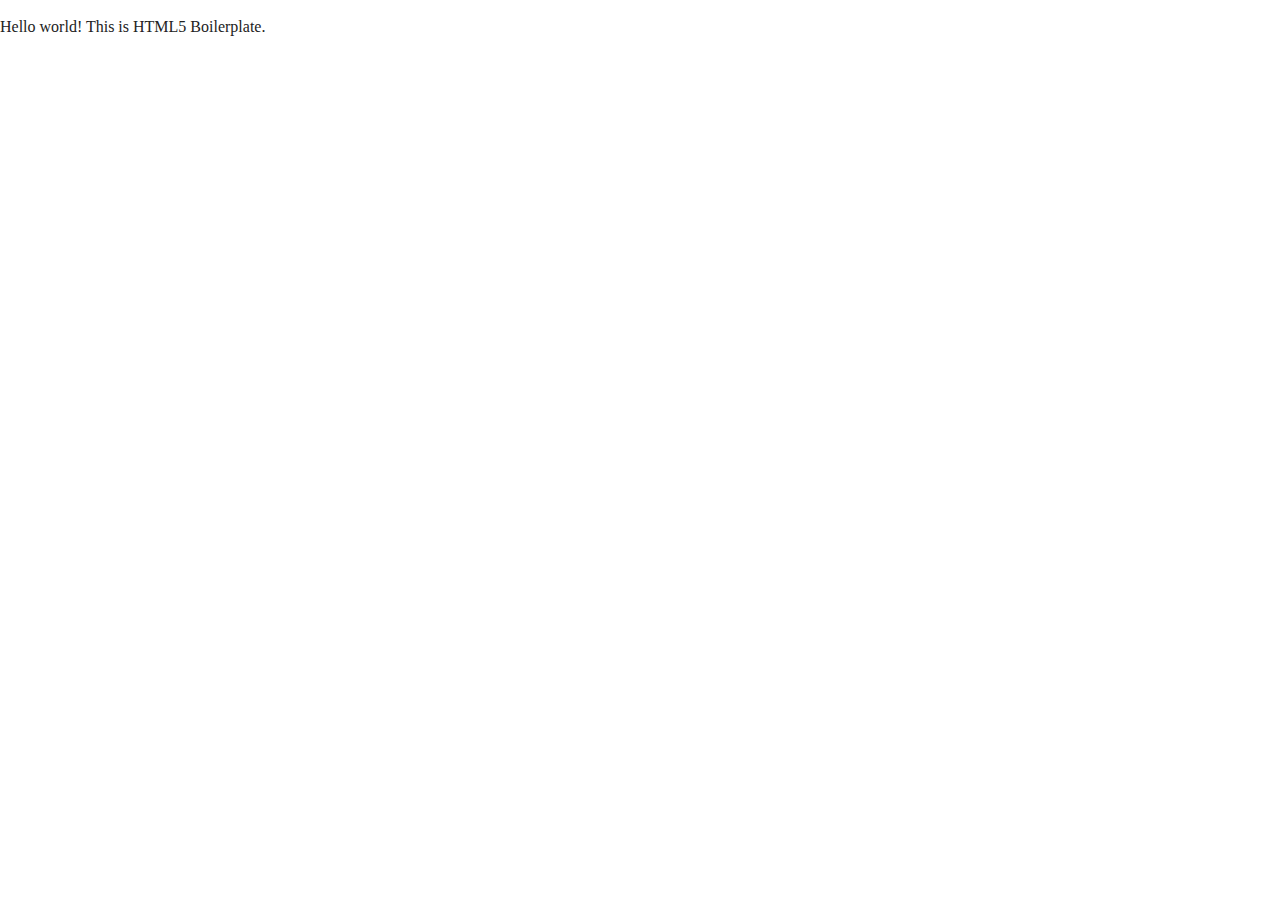
==== about/index.html @ 62fe8481 "initial commit" ====
<!doctype html>
<html class="no-js" lang="">

<head>
  <meta charset="utf-8">
  <title></title>
  <meta name="description" content="">
  <meta name="viewport" content="width=device-width, initial-scale=1">

  <link rel="manifest" href="../site.webmanifest">
  <link rel="apple-touch-icon" href="../icon.png">
  <!-- Place favicon.ico in the root directory -->

  <link rel="stylesheet" href="../css/normalize.css">
  <link rel="stylesheet" href="../css/main.css">

  <meta name="theme-color" content="#fafafa">
</head>

<body>
  <!--[if IE]>
    <p class="browserupgrade">You are using an <strong>outdated</strong> browser. Please <a href="https://browsehappy.com/">upgrade your browser</a> to improve your experience and security.</p>
  <![endif]-->

  <!-- Add your site or application content here -->
  <p>Hello world! This is HTML5 Boilerplate.</p>
  <script src="../js/vendor/modernizr-3.8.0.min.js"></script>
  <script src="https://code.jquery.com/jquery-3.4.1.min.js" integrity="sha256-CSXorXvZcTkaix6Yvo6HppcZGetbYMGWSFlBw8HfCJo=" crossorigin="anonymous"></script>
  <script>window.jQuery || document.write('<script src="../js/vendor/jquery-3.4.1.min.js"><\/script>')</script>
  <script src="../js/plugins.js"></script>
  <script src="../js/main.js"></script>

  <!-- Google Analytics: change UA-XXXXX-Y to be your site's ID. -->
  <script>
    window.ga = function () { ga.q.push(arguments) }; ga.q = []; ga.l = +new Date;
    ga('create', 'UA-XXXXX-Y', 'auto'); ga('set','transport','beacon'); ga('send', 'pageview')
  </script>
  <script src="https://www.google-analytics.com/analytics.js" async></script>
</body>

</html>
---- css/main.css ----
/*! HTML5 Boilerplate v7.3.0 | MIT License | https://html5boilerplate.com/ */

/* main.css 2.0.0 | MIT License | https://github.com/h5bp/main.css#readme */
/*
 * What follows is the result of much research on cross-browser styling.
 * Credit left inline and big thanks to Nicolas Gallagher, Jonathan Neal,
 * Kroc Camen, and the H5BP dev community and team.
 */

/* ==========================================================================
   Base styles: opinionated defaults
   ========================================================================== */

html {
  color: #222;
  font-size: 1em;
  line-height: 1.4;
}

/*
 * Remove text-shadow in selection highlight:
 * https://twitter.com/miketaylr/status/12228805301
 *
 * Vendor-prefixed and regular ::selection selectors cannot be combined:
 * https://stackoverflow.com/a/16982510/7133471
 *
 * Customize the background color to match your design.
 */

::-moz-selection {
  background: #b3d4fc;
  text-shadow: none;
}

::selection {
  background: #b3d4fc;
  text-shadow: none;
}

/*
 * A better looking default horizontal rule
 */

hr {
  display: block;
  height: 1px;
  border: 0;
  border-top: 1px solid #ccc;
  margin: 1em 0;
  padding: 0;
}

/*
 * Remove the gap between audio, canvas, iframes,
 * images, videos and the bottom of their containers:
 * https://github.com/h5bp/html5-boilerplate/issues/440
 */

audio,
canvas,
iframe,
img,
svg,
video {
  vertical-align: middle;
}

/*
 * Remove default fieldset styles.
 */

fieldset {
  border: 0;
  margin: 0;
  padding: 0;
}

/*
 * Allow only vertical resizing of textareas.
 */

textarea {
  resize: vertical;
}

/* ==========================================================================
   Browser Upgrade Prompt
   ========================================================================== */

.browserupgrade {
  margin: 0.2em 0;
  background: #ccc;
  color: #000;
  padding: 0.2em 0;
}

/* ==========================================================================
   Author's custom styles
   ========================================================================== */

/* ==========================================================================
   Helper classes
   ========================================================================== */

/*
 * Hide visually and from screen readers
 */

.hidden {
  display: none !important;
}

/*
* Hide only visually, but have it available for screen readers:
* https://snook.ca/archives/html_and_css/hiding-content-for-accessibility
*
* 1. For long content, line feeds are not interpreted as spaces and small width
*    causes content to wrap 1 word per line:
*    https://medium.com/@jessebeach/beware-smushed-off-screen-accessible-text-5952a4c2cbfe
*/

.sr-only {
  border: 0;
  clip: rect(0, 0, 0, 0);
  height: 1px;
  margin: -1px;
  overflow: hidden;
  padding: 0;
  position: absolute;
  white-space: nowrap;
  width: 1px;
  /* 1 */
}

/*
* Extends the .sr-only class to allow the element
* to be focusable when navigated to via the keyboard:
* https://www.drupal.org/node/897638
*/

.sr-only.focusable:active,
.sr-only.focusable:focus {
  clip: auto;
  height: auto;
  margin: 0;
  overflow: visible;
  position: static;
  white-space: inherit;
  width: auto;
}

/*
* Hide visually and from screen readers, but maintain layout
*/

.invisible {
  visibility: hidden;
}

/*
* Clearfix: contain floats
*
* For modern browsers
* 1. The space content is one way to avoid an Opera bug when the
*    `contenteditable` attribute is included anywhere else in the document.
*    Otherwise it causes space to appear at the top and bottom of elements
*    that receive the `clearfix` class.
* 2. The use of `table` rather than `block` is only necessary if using
*    `:before` to contain the top-margins of child elements.
*/

.clearfix:before,
.clearfix:after {
  content: " ";
  /* 1 */
  display: table;
  /* 2 */
}

.clearfix:after {
  clear: both;
}

/* ==========================================================================
   EXAMPLE Media Queries for Responsive Design.
   These examples override the primary ('mobile first') styles.
   Modify as content requires.
   ========================================================================== */

@media only screen and (min-width: 35em) {
  /* Style adjustments for viewports that meet the condition */
}

@media print,
  (-webkit-min-device-pixel-ratio: 1.25),
  (min-resolution: 1.25dppx),
  (min-resolution: 120dpi) {
  /* Style adjustments for high resolution devices */
}

/* ==========================================================================
   Print styles.
   Inlined to avoid the additional HTTP request:
   https://www.phpied.com/delay-loading-your-print-css/
   ========================================================================== */

@media print {
  *,
  *:before,
  *:after {
    background: transparent !important;
    color: #000 !important;
    /* Black prints faster */
    box-shadow: none !important;
    text-shadow: none !important;
  }
  a,
  a:visited {
    text-decoration: underline;
  }
  a[href]:after {
    content: " (" attr(href) ")";
  }
  abbr[title]:after {
    content: " (" attr(title) ")";
  }
  /*
     * Don't show links that are fragment identifiers,
     * or use the `javascript:` pseudo protocol
     */
  a[href^="#"]:after,
  a[href^="javascript:"]:after {
    content: "";
  }
  pre {
    white-space: pre-wrap !important;
  }
  pre,
  blockquote {
    border: 1px solid #999;
    page-break-inside: avoid;
  }
  /*
     * Printing Tables:
     * https://web.archive.org/web/20180815150934/http://css-discuss.incutio.com/wiki/Printing_Tables
     */
  thead {
    display: table-header-group;
  }
  tr,
  img {
    page-break-inside: avoid;
  }
  p,
  h2,
  h3 {
    orphans: 3;
    widows: 3;
  }
  h2,
  h3 {
    page-break-after: avoid;
  }
}
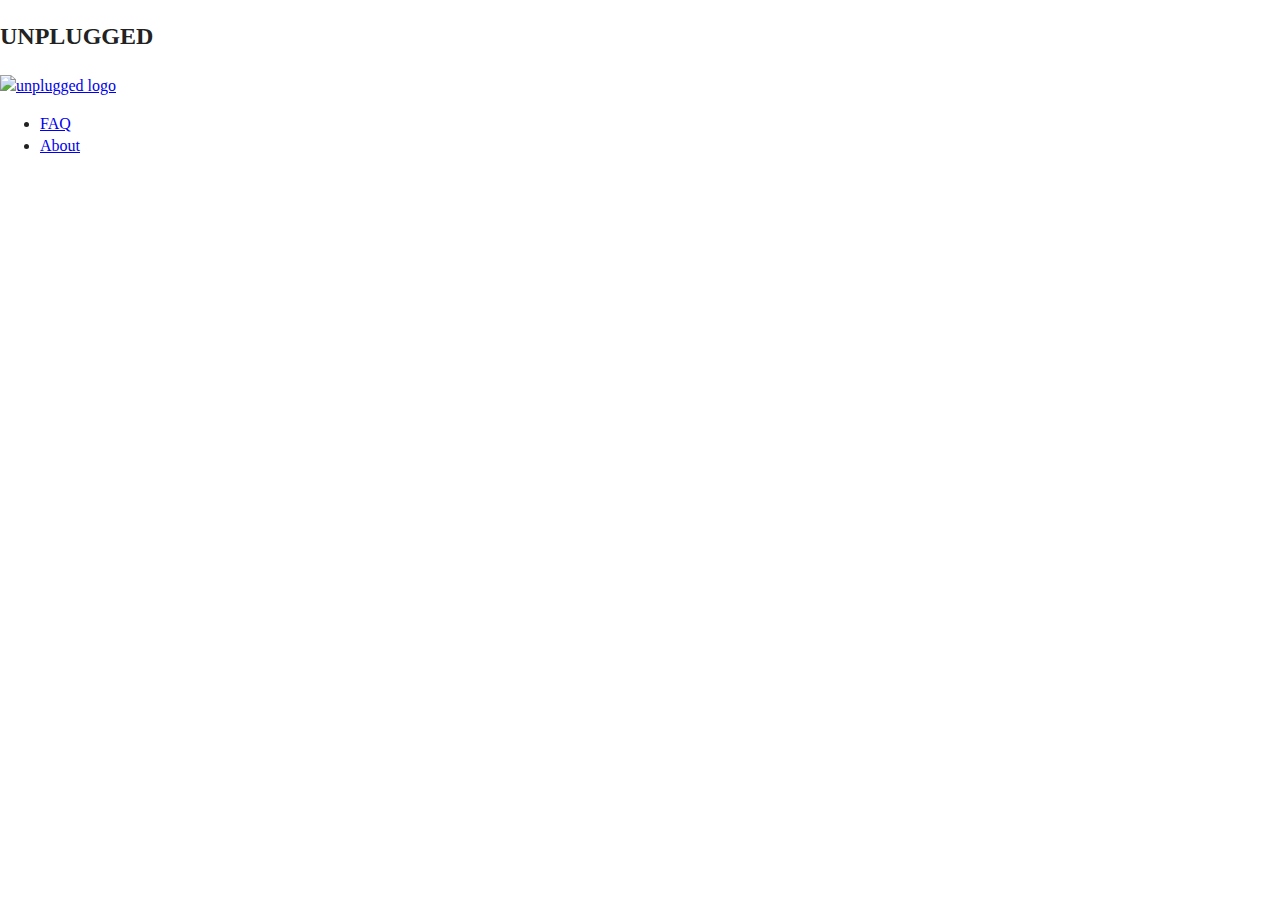
==== commit a635c8e9: "added text to home" ====
--- a/about/index.html
+++ b/about/index.html
@@ -21,9 +21,44 @@
   <!--[if IE]>
     <p class="browserupgrade">You are using an <strong>outdated</strong> browser. Please <a href="https://browsehappy.com/">upgrade your browser</a> to improve your experience and security.</p>
   <![endif]-->
+  <!-- Add your site or application content here -->
+  <header>
+    <div class="content-wrapper">
+      <h2>UNPLUGGED</h2>
+      <a href="#"><img src="" alt="unplugged logo" /></a>
+      <div class="header-divider"></div>
+      <nav>
+        <ul>
+          <li><a href="faq/index.html" target="_blank">FAQ</a></li>
+          <li><a href="about/index.html" target="_blank">About</a></li>
+        </ul>
+      </nav>
+    </div>
+  </header>
+  <main>
 
-  <!-- Add your site or application content here -->
-  <p>Hello world! This is HTML5 Boilerplate.</p>
+    <section>
+    </section>
+    <aside>
+    </aside>
+  </main>
+  <footer>
+    <div class="content-wrapper">
+      <div class="footer-content">
+        <address class="contact">
+
+        </address>
+        <div class="social">
+          <div class="social-icons">
+            <p><a href="https://www.facebook.com/yoursite" target="_blank"></a></p>
+          </div>
+        </div>
+      </div>
+    </div>
+    <div class="copyright">
+
+    </div>
+  </footer>
   <script src="../js/vendor/modernizr-3.8.0.min.js"></script>
   <script src="https://code.jquery.com/jquery-3.4.1.min.js" integrity="sha256-CSXorXvZcTkaix6Yvo6HppcZGetbYMGWSFlBw8HfCJo=" crossorigin="anonymous"></script>
   <script>window.jQuery || document.write('<script src="../js/vendor/jquery-3.4.1.min.js"><\/script>')</script>
@@ -33,7 +68,7 @@
   <!-- Google Analytics: change UA-XXXXX-Y to be your site's ID. -->
   <script>
     window.ga = function () { ga.q.push(arguments) }; ga.q = []; ga.l = +new Date;
-    ga('create', 'UA-XXXXX-Y', 'auto'); ga('set','transport','beacon'); ga('send', 'pageview')
+    ga('create', 'UA-XXXXX-Y', 'auto'); ga('set', 'transport', 'beacon'); ga('send', 'pageview')
   </script>
   <script src="https://www.google-analytics.com/analytics.js" async></script>
 </body>
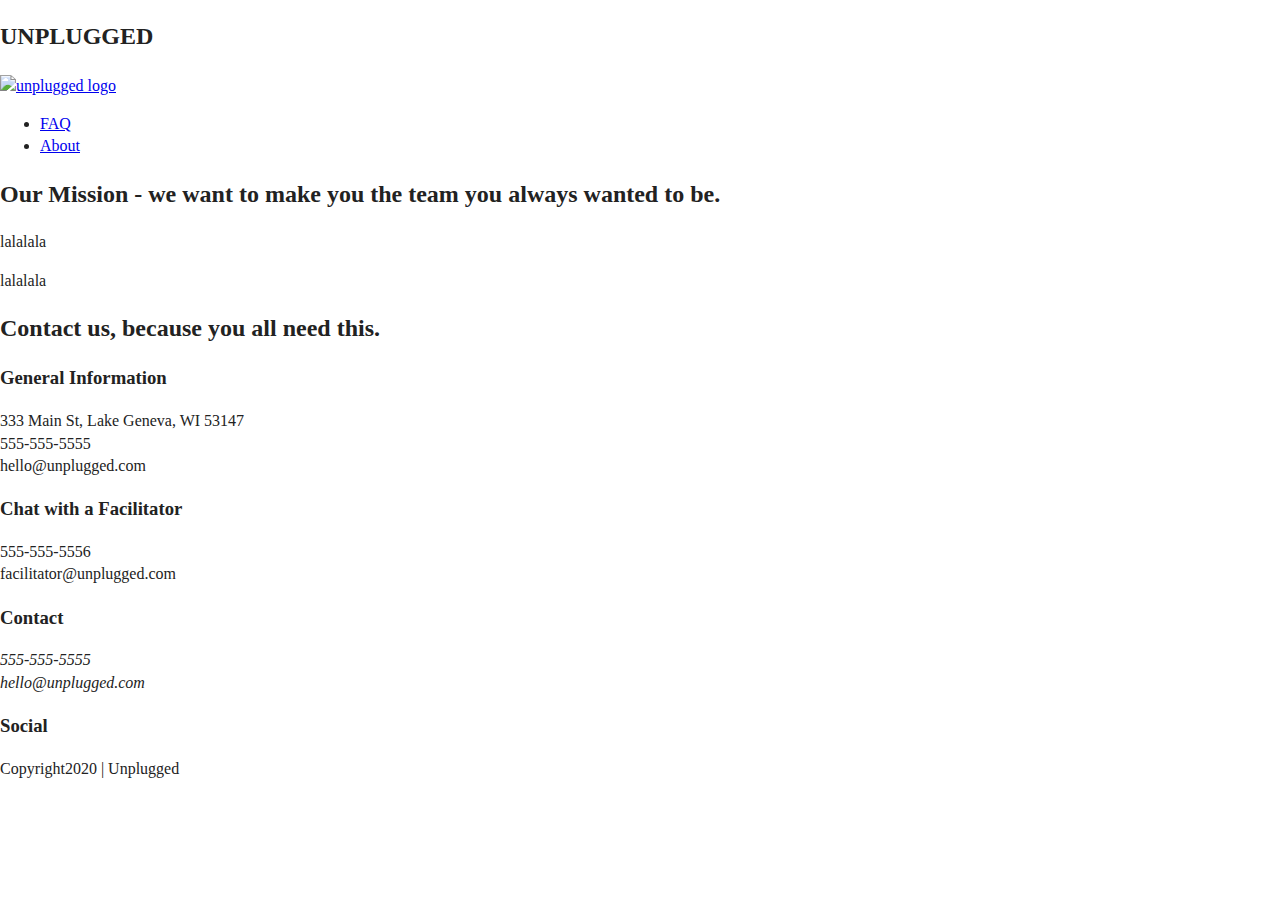
==== commit fde31007: "added about text" ====
--- a/about/index.html
+++ b/about/index.html
@@ -36,27 +36,61 @@
     </div>
   </header>
   <main>
+    <h2>Our Mission - we want to make you the team you always wanted to be.</h2>
+    <section class="mission">
+      <div class="content-wrapper">
+        <p>lalalala</p>
 
-    <section>
+        <div class="mission-content">
+          <p>lalalala</p>
+        </div>
+      </div> <!-- mission content wrapper ends -->
     </section>
-    <aside>
-    </aside>
+    <section class="map">
+      <figure>
+
+      </figure>
+    </section>
+    <h2>Contact us, because you all need this.</h2>
+    <section class="contact-section">
+      <div class="content-wrapper">
+        <div>
+          <h3>General Information</h3>
+          <p>333 Main St, Lake Geneva, WI 53147<br />
+            555-555-5555<br />
+            hello@unplugged.com
+          </p>
+        </div>
+        <div>
+          <h3>Chat with a Facilitator</h3>
+          <p>555-555-5556<br />
+             facilitator@unplugged.com
+          </p>
+        </div>
+      </div>
+    </section>
   </main>
   <footer>
     <div class="content-wrapper">
       <div class="footer-content">
+        <h3>Contact</h3>
         <address class="contact">
-
+          <p>555-555-5555<br />
+            hello@unplugged.com
+          </p>
         </address>
         <div class="social">
+          <h3>Social</h3>
           <div class="social-icons">
             <p><a href="https://www.facebook.com/yoursite" target="_blank"></a></p>
+            <p><a href="https://www.linkedin.com/"></a></p>
+            <p><a href="https://www.instagram.com/"></a></p>
           </div>
         </div>
       </div>
     </div>
     <div class="copyright">
-
+      <p>Copyright2020 | Unplugged</p>
     </div>
   </footer>
   <script src="../js/vendor/modernizr-3.8.0.min.js"></script>
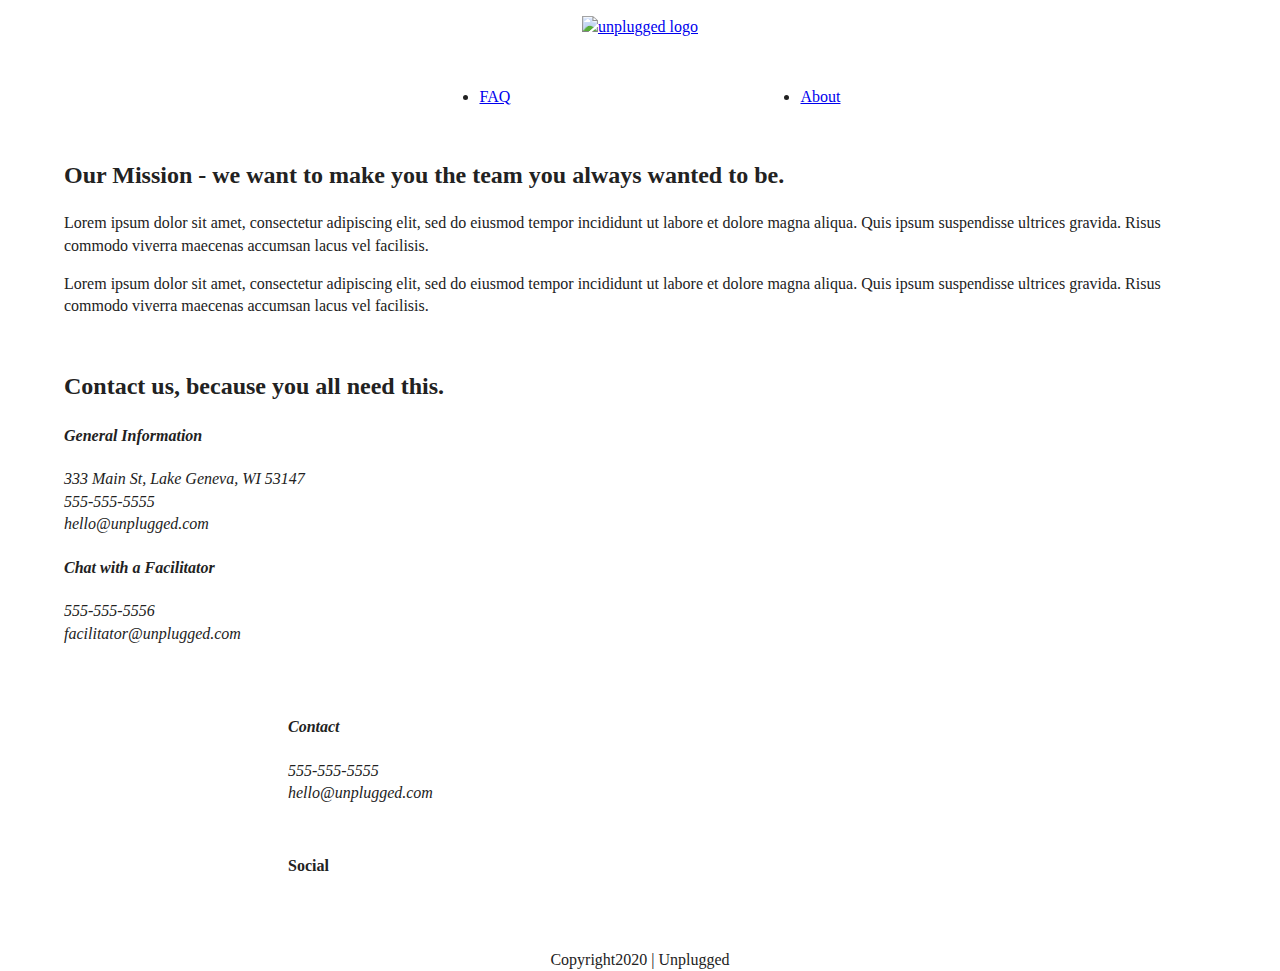
==== commit 94ae98c1: "added widths, margins, and padding" ====
--- a/about/index.html
+++ b/about/index.html
@@ -3,7 +3,7 @@
 
 <head>
   <meta charset="utf-8">
-  <title></title>
+  <title>Unplugged</title>
   <meta name="description" content="">
   <meta name="viewport" content="width=device-width, initial-scale=1">
 
@@ -16,7 +16,6 @@
 
   <meta name="theme-color" content="#fafafa">
 </head>
-
 <body>
   <!--[if IE]>
     <p class="browserupgrade">You are using an <strong>outdated</strong> browser. Please <a href="https://browsehappy.com/">upgrade your browser</a> to improve your experience and security.</p>
@@ -24,25 +23,31 @@
   <!-- Add your site or application content here -->
   <header>
     <div class="content-wrapper">
-      <h2>UNPLUGGED</h2>
-      <a href="#"><img src="" alt="unplugged logo" /></a>
+      <a href="#"><img src="" alt="unplugged logo" /></a>     
       <div class="header-divider"></div>
       <nav>
         <ul>
-          <li><a href="faq/index.html" target="_blank">FAQ</a></li>
-          <li><a href="about/index.html" target="_blank">About</a></li>
+          <li><a href="../faq/index.html" target="_blank">FAQ</a></li>
+          <li><a href="index.html">About</a></li>
         </ul>
       </nav>
     </div>
   </header>
-  <main>
-    <h2>Our Mission - we want to make you the team you always wanted to be.</h2>
+  <main>    
     <section class="mission">
       <div class="content-wrapper">
-        <p>lalalala</p>
-
+        <h2>Our Mission - we want to make you the team you always wanted to be.</h2>
         <div class="mission-content">
-          <p>lalalala</p>
+          <p>
+            Lorem ipsum dolor sit amet, consectetur adipiscing elit, sed do eiusmod tempor incididunt ut labore et
+            dolore magna aliqua. Quis ipsum suspendisse ultrices gravida. Risus commodo viverra maecenas accumsan lacus
+            vel facilisis.
+          </p>
+          <p>
+            Lorem ipsum dolor sit amet, consectetur adipiscing elit, sed do eiusmod tempor incididunt ut labore et
+            dolore magna aliqua. Quis ipsum suspendisse ultrices gravida. Risus commodo viverra maecenas accumsan lacus
+            vel facilisis.
+          </p>
         </div>
       </div> <!-- mission content wrapper ends -->
     </section>
@@ -50,41 +55,46 @@
       <figure>
 
       </figure>
-    </section>
-    <h2>Contact us, because you all need this.</h2>
+    </section>    
     <section class="contact-section">
       <div class="content-wrapper">
-        <div>
-          <h3>General Information</h3>
-          <p>333 Main St, Lake Geneva, WI 53147<br />
-            555-555-5555<br />
-            hello@unplugged.com
-          </p>
-        </div>
-        <div>
-          <h3>Chat with a Facilitator</h3>
-          <p>555-555-5556<br />
-             facilitator@unplugged.com
-          </p>
-        </div>
+        <h2>Contact us, because you all need this.</h2>
+        <address class="contact-content">
+          <div>
+            <h4>General Information</h4>
+            <p>
+              333 Main St, Lake Geneva, WI 53147<br />
+              555-555-5555<br />
+              hello@unplugged.com
+            </p>
+          </div>
+          <div>
+            <h4>Chat with a Facilitator</h4>
+            <p>
+              555-555-5556<br />
+              facilitator@unplugged.com
+            </p>
+          </div>
+        </address>
       </div>
     </section>
   </main>
   <footer>
     <div class="content-wrapper">
-      <div class="footer-content">
-        <h3>Contact</h3>
+      <div class="footer-content">        
         <address class="contact">
-          <p>555-555-5555<br />
+          <h4>Contact</h4>
+          <p>
+            555-555-5555<br />
             hello@unplugged.com
           </p>
         </address>
         <div class="social">
-          <h3>Social</h3>
+          <h4>Social</h4>
           <div class="social-icons">
-            <p><a href="https://www.facebook.com/yoursite" target="_blank"></a></p>
-            <p><a href="https://www.linkedin.com/"></a></p>
-            <p><a href="https://www.instagram.com/"></a></p>
+            <p><a href="https://www.facebook.com/Skillcrush/" target="_blank"></a></p>
+            <p><a href="https://twitter.com/Skillcrush" target="_blank"></a></p>
+            <p><a href="https://www.instagram.com/skillcrush/" target="_blank"></a></p>
           </div>
         </div>
       </div>
--- a/css/main.css
+++ b/css/main.css
@@ -97,6 +97,156 @@
 /* ==========================================================================
    Author's custom styles
    ========================================================================== */
+.content-wrapper {
+  width: 90%;
+  margin: 50 px 0;
+}
+
+/*Base Header-Footer Styles*/
+header, footer {
+    display:flex;
+    justify-content: center;
+    align-items: center;
+    flex-flow: row wrap;
+}
+/*header styles*/
+header {
+  padding: 15px 0;
+}
+header .content-wrapper {
+    display: flex;
+    justify-content: center;
+    align-items: center;
+    flex-flow: row wrap;   
+    margin: 0;
+}
+.header-divider {
+  width: 100%;
+  height: 1px;
+  margin: 10px 0 20px 0;
+}
+
+header nav {
+  display: flex;
+  justify-content: space-around;
+  align-items: center;
+  flex-flow: row wrap;
+  width: 60%;
+}
+header nav ul {
+  display: flex;
+  justify-content: space-around;
+  width: 100%;
+}
+footer {
+ flex-direction: column;
+}
+footer p {
+  margin: 0;
+}
+footer .content-wrapper {
+  width: 55%;
+  margin: 50px 0;
+}
+footer .contact {
+  margin-bottom:50px;
+}
+footer .social-icons {
+  display: flex;
+  justify-content: space-around;
+  align-items: center;
+}
+footer .social-icons p {
+  display: flex;
+  justify-content: center;
+  align-items: center;
+}
+
+/*---------Mobile Styles - Homepage-----*/
+/*Hero Area*/
+.hero-area {
+  display: flex;
+  justify-content: center; 
+  flex-flow: row wrap;
+}
+/*Aside*/
+aside {
+  display: flex;
+  justify-content: center;
+  align-items: center;
+  flex-flow: row wrap;
+}
+/*Features*/
+.features {
+  display: flex;
+  justify-content: center; 
+  flex-flow: row wrap;
+}
+.features h2 {
+  margin-bottom: 60px;
+}
+.features article {
+  width: 63%;
+  margin: 30px 0;
+}
+.features .features-items {
+  display: flex;
+  justify-content: center;
+  align-items: center;
+  flex-flow: row wrap;
+  }
+features p {
+  margin: 0;
+}
+  /*Reviews*/
+.reviews {
+  display: flex;
+  justify-content: center;
+  flex-flow: row wrap;
+}
+.reviews h2 {
+  margin-bottom: 40px;
+}
+.reviews h3 {
+  width: 55%;
+  margin: 20px 0;
+}
+/*-----------About Page--------*/
+.mission {
+  display: flex;
+  justify-content: center;
+  align-items: center;
+  flex-flow: row wrap;
+}
+.contact-section {
+  display: flex;
+  justify-content: center;
+  align-items: center;
+  flex-flow: row wrap;
+}
+.contact-content p {
+  margin: 0;
+}
+/*******FAQ Page*******/
+.faq {
+  display: flex;
+  justify-content: center;
+  align-items: center;
+  flex-flow: row wrap;
+}
+  .faq .content-wrapper {
+    margin: 50px 0 0 0;
+    display: flex;
+    justify-content: center;
+    align-items: center;
+    flex-flow: row wrap;
+  }
+  .faq h2 {
+    margin-bottom: 40px;
+  }
+  .faq-content {
+    margin-bottom: 50px;
+  }
 
 /* ==========================================================================
    Helper classes
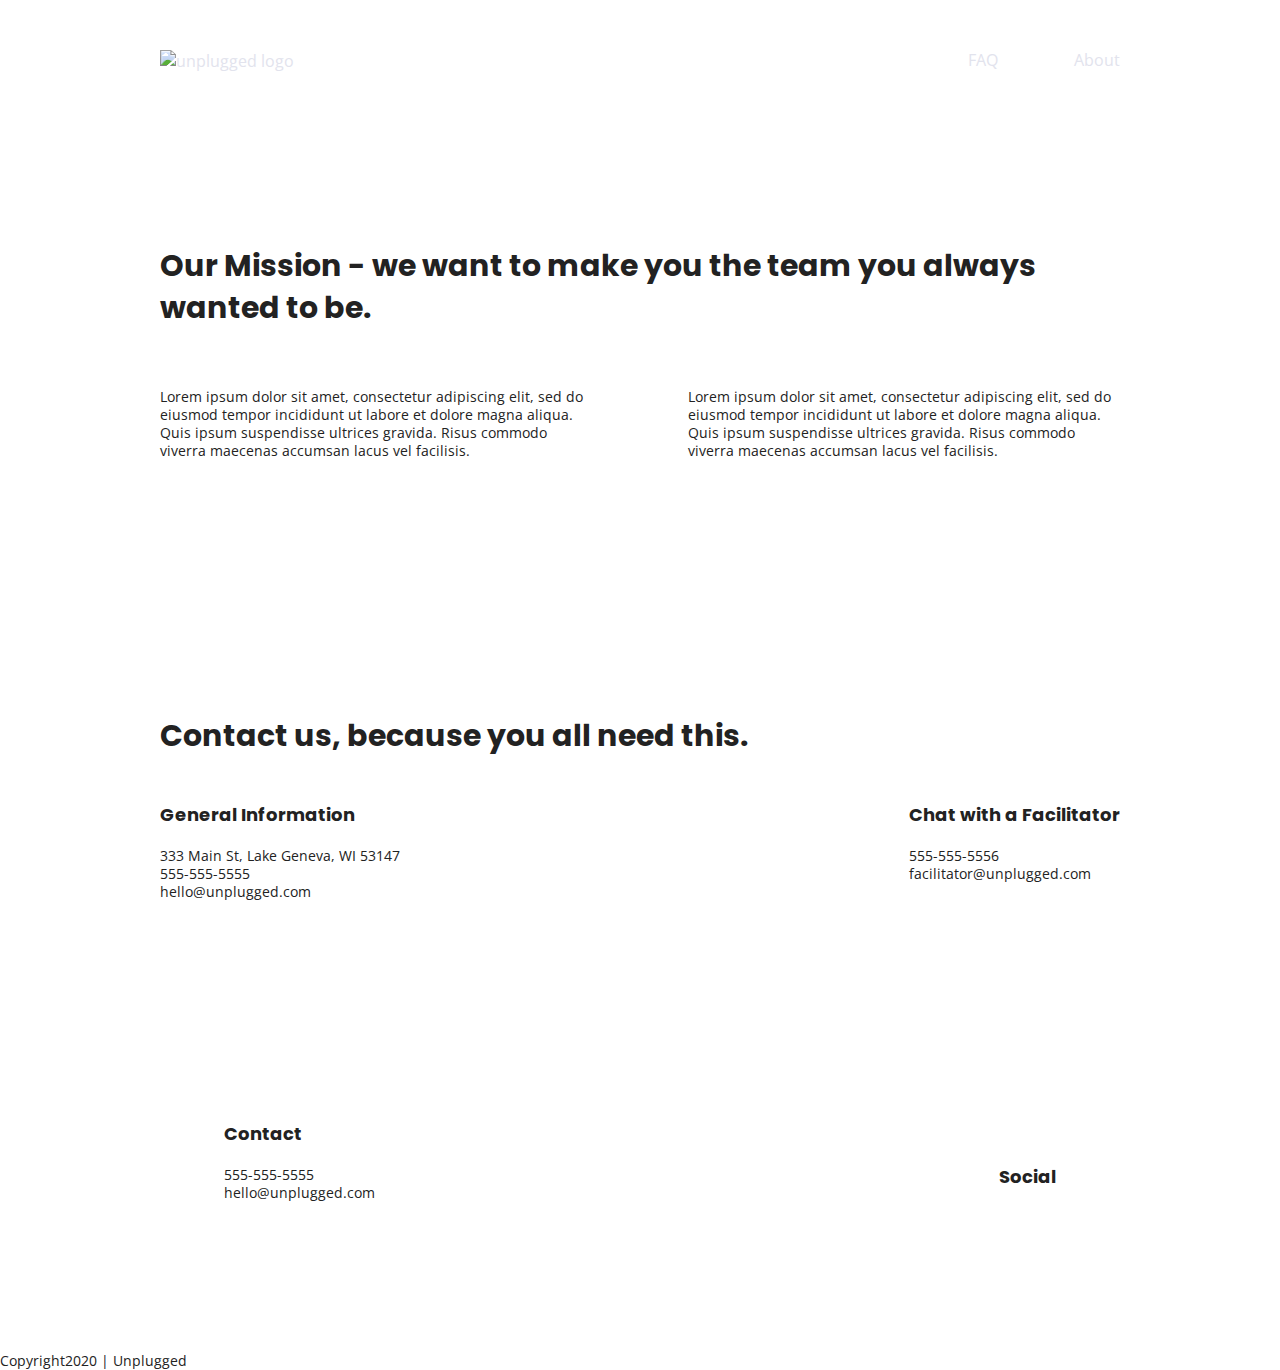
==== commit cba7945e: "added text styles" ====
--- a/about/index.html
+++ b/about/index.html
@@ -6,15 +6,14 @@
   <title>Unplugged</title>
   <meta name="description" content="">
   <meta name="viewport" content="width=device-width, initial-scale=1">
-
   <link rel="manifest" href="../site.webmanifest">
   <link rel="apple-touch-icon" href="../icon.png">
   <!-- Place favicon.ico in the root directory -->
-
   <link rel="stylesheet" href="../css/normalize.css">
   <link rel="stylesheet" href="../css/main.css">
-
   <meta name="theme-color" content="#fafafa">
+  <!-----------------Google Fonts-------->
+  <link href="https://fonts.googleapis.com/css?family=Open+Sans:400,700|Poppins:500,700" rel="stylesheet">
 </head>
 <body>
   <!--[if IE]>
--- a/css/main.css
+++ b/css/main.css
@@ -97,9 +97,58 @@
 /* ==========================================================================
    Author's custom styles
    ========================================================================== */
+/* General Styles */
+
+html {
+  font-size: 16px;
+}
+
+body {
+  font-family: 'Open Sans', sans-serif;
+  font-size: 1em;
+}
+
+ul,
+ol {
+  list-style-type: none
+}
+
+a {
+  color: #e2e3ed;
+  text-decoration: none;
+}
+
+h2 {
+  font-family: 'Poppins', sans-serif;
+  font-size: 1.875em;
+}
+
+h3,
+h4 {
+  font-family: 'Poppins', sans-serif;
+  margin: 20px 0;
+  font-size: 1.125em;
+}
+
+p {
+  font-size: .875em;
+  line-height: 1.285;
+}
+
+img {
+
+}
+
+figure {
+
+}
+
+address {
+  font-style: normal;
+}
 .content-wrapper {
   width: 90%;
-  margin: 50 px 0;
+  margin: 50px 0;
 }
 
 /*Base Header-Footer Styles*/
@@ -337,15 +386,174 @@
    Modify as content requires.
    ========================================================================== */
 
-@media only screen and (min-width: 35em) {
-  /* Style adjustments for viewports that meet the condition */
-}
-
-@media print,
-  (-webkit-min-device-pixel-ratio: 1.25),
-  (min-resolution: 1.25dppx),
-  (min-resolution: 120dpi) {
-  /* Style adjustments for high resolution devices */
+@media only screen and (min-width: 768px) {
+  /* Tablet styles here */
+  /*General Styles*/
+  .content-wrapper {
+    max-width: 640px;
+    margin: 100px 0;
+  }
+  /*Header*/
+  header {
+    justify-content: space-around;
+    padding: 33px 0;
+  }
+
+    header .content-wrapper {
+      width: 100%;
+      justify-content: space-between;
+    }
+
+    header nav {
+      width: 20%;
+    }
+
+      header nav ul {
+        justify-content: space-between;
+      }
+
+  .header-divider {
+    display: none;
+  }
+  /* Hero Area */
+
+  /* Aside */
+  aside .content-wrapper {
+    margin: 50px 0;
+    display: flex;
+    justify-content: space-between;
+    flex-flow: row wrap;
+  }
+
+    aside .content-wrapper .form-description,
+    aside .content-wrapper .form {
+      width: 40%;
+      margin: 0;
+    }
+  /*Features*/
+  .features article {
+    display: flex;
+    justify-content: center;
+    flex-flow: column wrap;
+    flex-basis: 50%;
+  }
+
+  .features .features-item-description {
+    width: 50%;
+  }
+  /*Reviews*/
+  .reviews article {
+    display: flex;
+    justify-content: space-between;
+  }
+
+    .reviews article div {
+      width: 49%;
+    }
+  /*Footer*/
+  footer .content-wrapper {
+    width: 65%;
+    margin: 100px 0;
+  }
+
+  .footer-content {
+    display: flex;
+    justify-content: space-between;
+    align-items: center;
+  }
+
+  ooter .contact {
+    margin-bottom: 0;
+  }
+
+  footer .copyright {
+    width: 100%;
+  }
+  /*****About Page************/
+  .mission-content {
+    display: flex;
+    justify-content: space-between;
+    align-items: center;
+    padding-top: 20px
+  }
+
+    .mission-content p {
+      width: 45%;
+    }
+
+  .contact-section .content-wrapper h2 {
+    width: 80%;
+  }
+
+  .contact-content {
+    display: flex;
+    justify-content: space-between;
+    align-items: flex-start;
+  }
+
+  /*************FAQ Page*********/
+
+  .faq .content-wrapper {
+    justify-content: space-between;
+  }
+
+  .faq-content {
+    flex-basis: 45%;
+  }
+
+  .faq h2 {
+    width: 100%;
+  }
+}
+
+@media only screen and (min-width: 1200px) {
+  /* Desktop styles here */
+  .content-wrapper {
+    max-width: 960px;
+  }
+
+  /* Hero */
+  .hero-area h1 {
+    width: 60%;
+  }
+
+  /* Aside */
+  aside .content-wrapper {
+    justify-content: space-around;
+  }
+
+    aside .content-wrapper .form-description,
+    aside .content-wrapper .form {
+      width: 30%;
+    }
+
+  /* Features */
+
+  .features h2 {
+    width: 90%;
+  }
+
+  .features article {
+    flex-basis: 33%;
+  }
+
+  /* Reviews */
+  .reviews article div {
+    width: 42%;
+  }
+
+  /**********About Page************/
+
+  .mission h2,
+  .contact-section .content-wrapper h2 {
+    width: 95%;
+  }
+
+  /********FAQ Page***********/
+  .faq h2 {
+    width: 100%;
+  }
+}
 }
 
 /* ==========================================================================
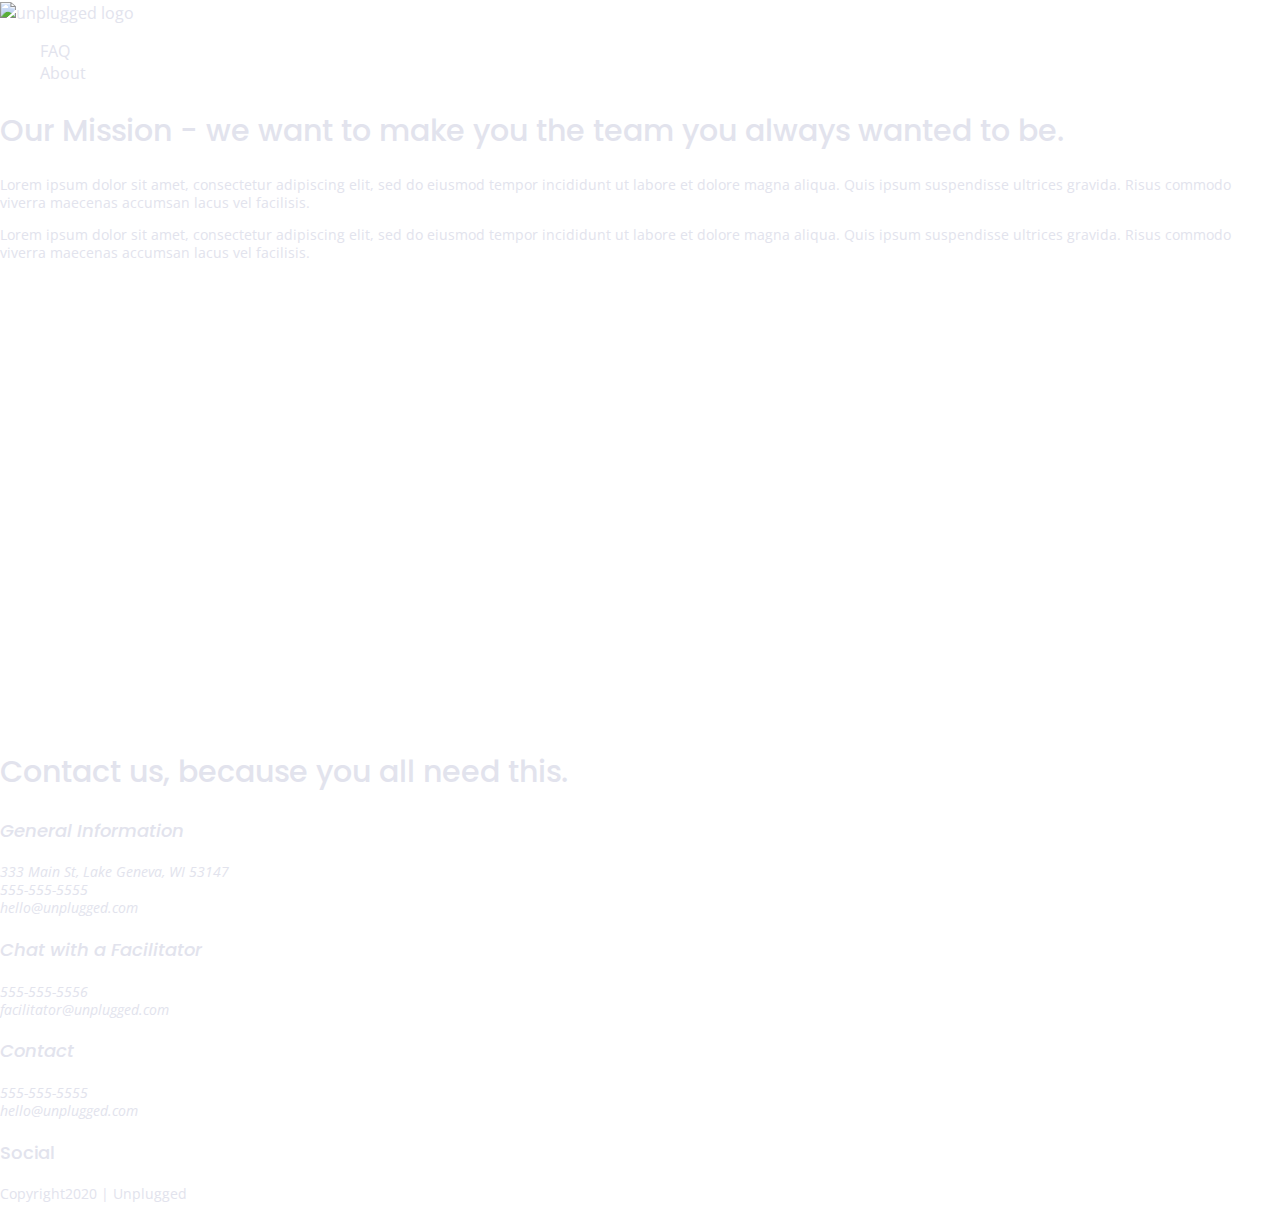
==== commit baf4bdf4: "added map" ====
--- a/about/index.html
+++ b/about/index.html
@@ -22,7 +22,9 @@
   <!-- Add your site or application content here -->
   <header>
     <div class="content-wrapper">
-      <a href="#"><img src="" alt="unplugged logo" /></a>     
+      <figure>
+        <a href="#"><img src="" alt="unplugged logo" /></a>
+       </figure>
       <div class="header-divider"></div>
       <nav>
         <ul>
@@ -56,6 +58,13 @@
       </figure>
     </section>    
     <section class="contact-section">
+      <section class="map">
+        <figure>
+          <iframe src="https://www.google.com/maps/embed?pb=!1m28!1m12!1m3!1d23219.86500479361!2d-71.31000570205627!3d43.3250784345369!2m3!1f0!2f0!3f0!3m2!1i1024!2i768!4f13.1!4m13!3e6!4m5!1s0x89e264b4d5c3584d%3A0xa61b2111b8017409!2sPittsfield%2C%20NH!3m2!1d43.305898299999996!2d-71.3242331!4m5!1s0x89e27c424d55c983%3A0x30da7c57d25b3247!2sWhite%20Buffalo%20Trading%20Post!3m2!1d43.3405823!2d-71.2608092!5e0!3m2!1sen!2sus!4v1586180489107!5m2!1sen!2sus"
+           width="600" height="450" frameborder="0" style="border:0;" allowfullscreen="" aria-hidden="false" tabindex="0">
+          </iframe>
+        </figure>
+      </section>
       <div class="content-wrapper">
         <h2>Contact us, because you all need this.</h2>
         <address class="contact-content">
--- a/css/main.css
+++ b/css/main.css
@@ -106,6 +106,8 @@
 body {
   font-family: 'Open Sans', sans-serif;
   font-size: 1em;
+  color: #e2e3ed;
+  text-align: left;
 }
 
 ul,
@@ -120,12 +122,14 @@
 
 h2 {
   font-family: 'Poppins', sans-serif;
+  font-weight: 500;
   font-size: 1.875em;
 }
 
 h3,
 h4 {
   font-family: 'Poppins', sans-serif;
+  font-weight: 500;
   margin: 20px 0;
   font-size: 1.125em;
 }
@@ -136,12 +140,11 @@
 }
 
 img {
-
+  width:100%;
 }
 
 figure {
-
-}
+  margin: 0;
 
 address {
   font-style: normal;
@@ -275,6 +278,21 @@
 }
 .contact-content p {
   margin: 0;
+}
+.map figure {
+  width: 100%;
+  height: 0;
+  padding-bottom: 80%;
+  overflow: hidden;
+  position: relative;
+}
+
+.map iframe {
+  width: 100%;
+  height: 100%;
+  position: absolute;
+  top: 0;
+  left: 0;
 }
 /*******FAQ Page*******/
 .faq {
@@ -416,7 +434,10 @@
     display: none;
   }
   /* Hero Area */
-
+  .hero-area {
+    background: url('img/image.jpg') center no-repeat #333;
+    background-size: cover;
+  }
   /* Aside */
   aside .content-wrapper {
     margin: 50px 0;
@@ -447,9 +468,9 @@
     justify-content: space-between;
   }
 
-    .reviews article div {
-      width: 49%;
-    }
+ .reviews article div {
+    width: 49%;
+  }
   /*Footer*/
   footer .content-wrapper {
     width: 65%;
